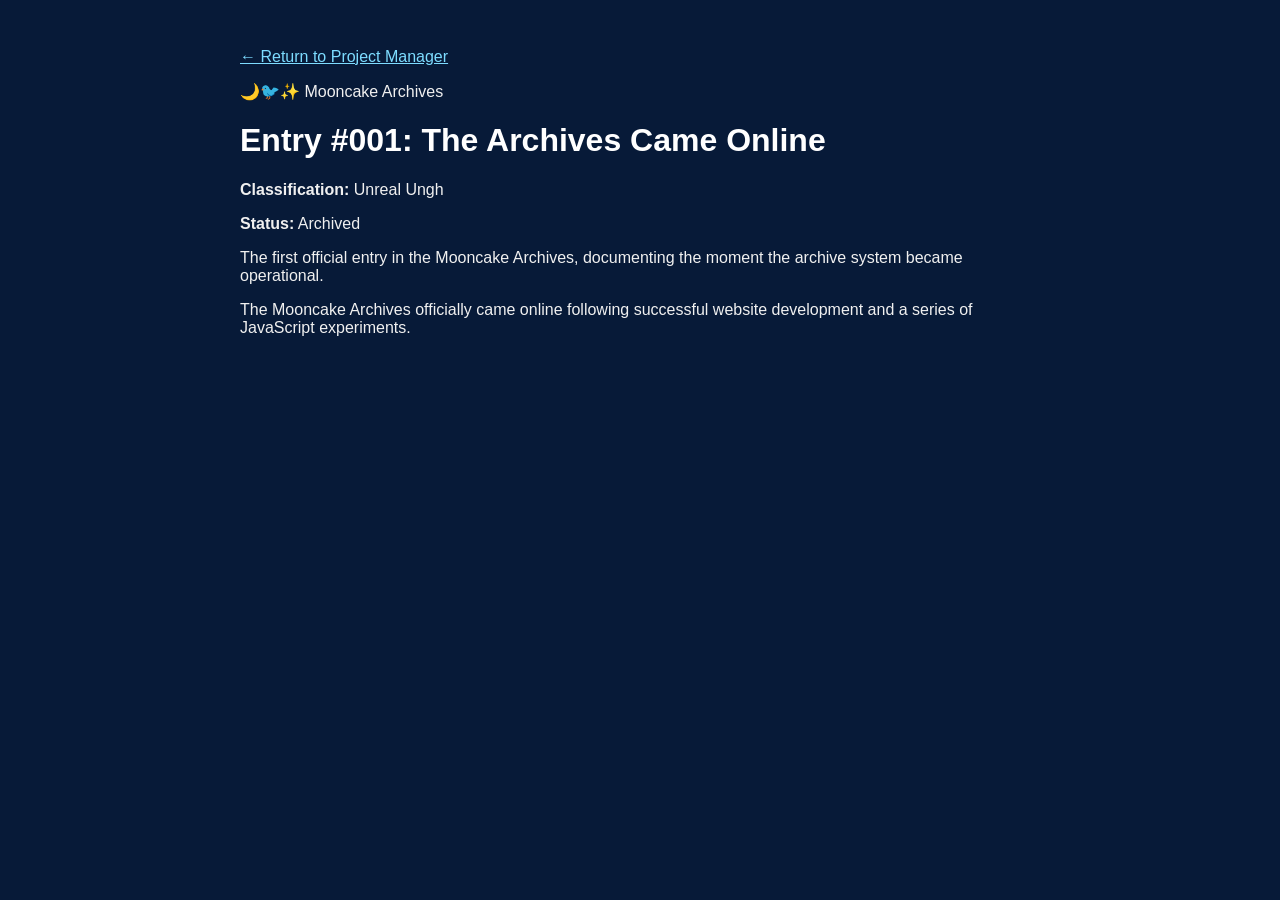
==== Archive-Entries/entry-001.html @ bafb25b2 "Added homepage" ====
<!DOCTYPE html>
<html lang="en">
<head>
    <meta charset="UTF-8">
    <meta name="viewport" content="width=device-width, initial-scale=1.0">
    <style>
    body {
        background-color: #071a38;
        color: #f0f0f0;
        font-family: Arial, sans-serif;
        max-width: 800px;
        margin: 0 auto;
        padding: 2rem;
    }

    a {
        color: #7ddcff;
    }

    h1 {
        color: white;
    }
</style>
</head>
<body>

    <p>
    <a href="../index.html">← Return to Project Manager</a>
</p>

<p>🌙🐦✨ Mooncake Archives</p>

<h1>Entry #001: The Archives Came Online</h1>

<p><strong>Classification:</strong> Unreal Ungh</p>
<p><strong>Status:</strong> Archived</p>

<p>
    The first official entry in the Mooncake Archives,
    documenting the moment the archive system became operational.
</p>

<p>
    The Mooncake Archives officially came online following
    successful website development and a series of JavaScript
    experiments.
</p>

</body>
</html>
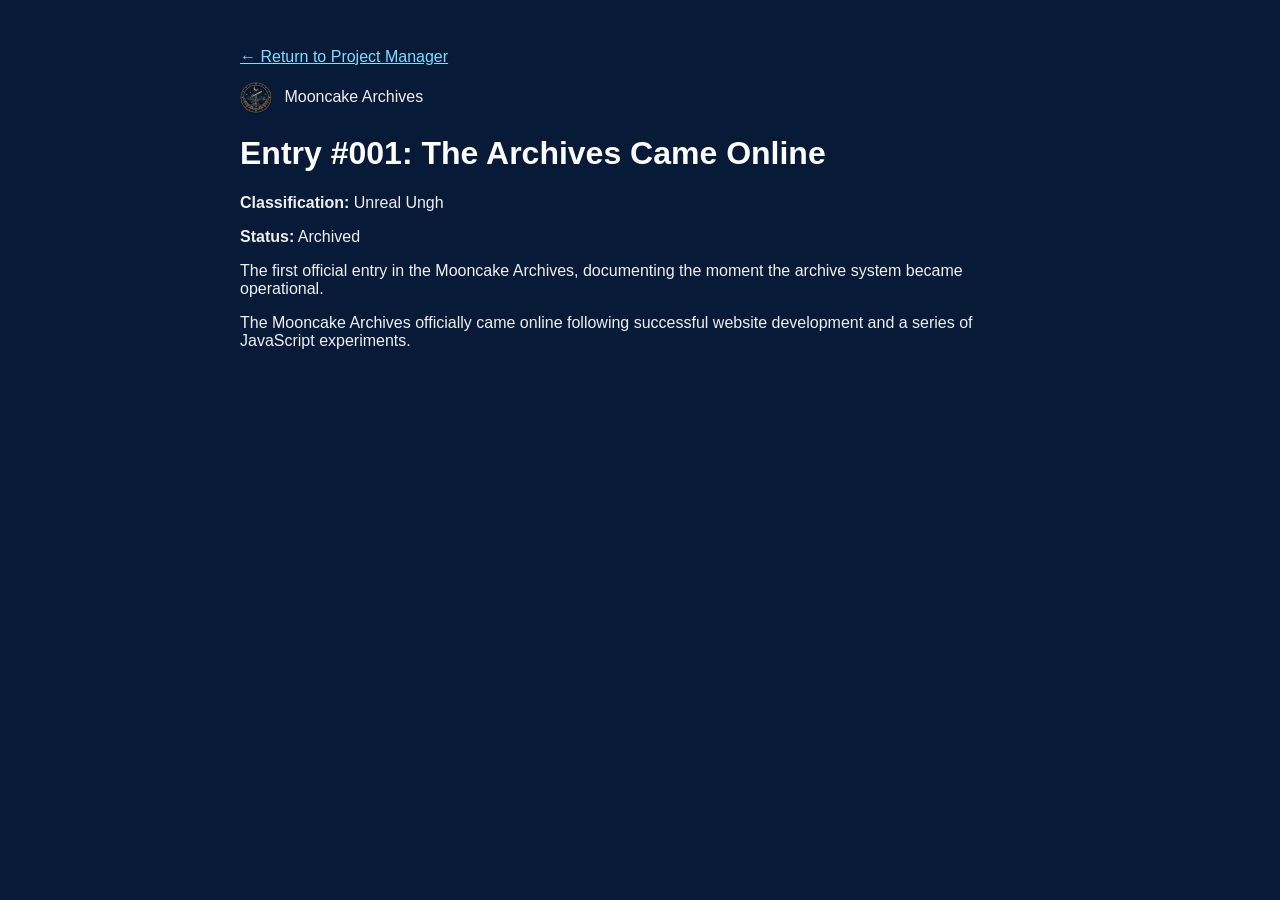
==== commit d3f581d2: "Replaced the emoji placeholder with the Mooncake Observatory emblem" ====
--- a/Archive-Entries/entry-001.html
+++ b/Archive-Entries/entry-001.html
@@ -28,7 +28,10 @@
     <a href="../index.html">← Return to Project Manager</a>
 </p>
 
-<p>🌙🐦✨ Mooncake Archives</p>
+<p><img src="../images/MooncakeObservatoryEmblem.jpg"
+    alt="Mooncake Observatory emblem"
+    style="width: 32px; height: 32px; object-fit: cover; border-radius: 50%; vertical-align: middle; margin-right: 8px;">
+Mooncake Archives</p>
 
 <h1>Entry #001: The Archives Came Online</h1>
 
